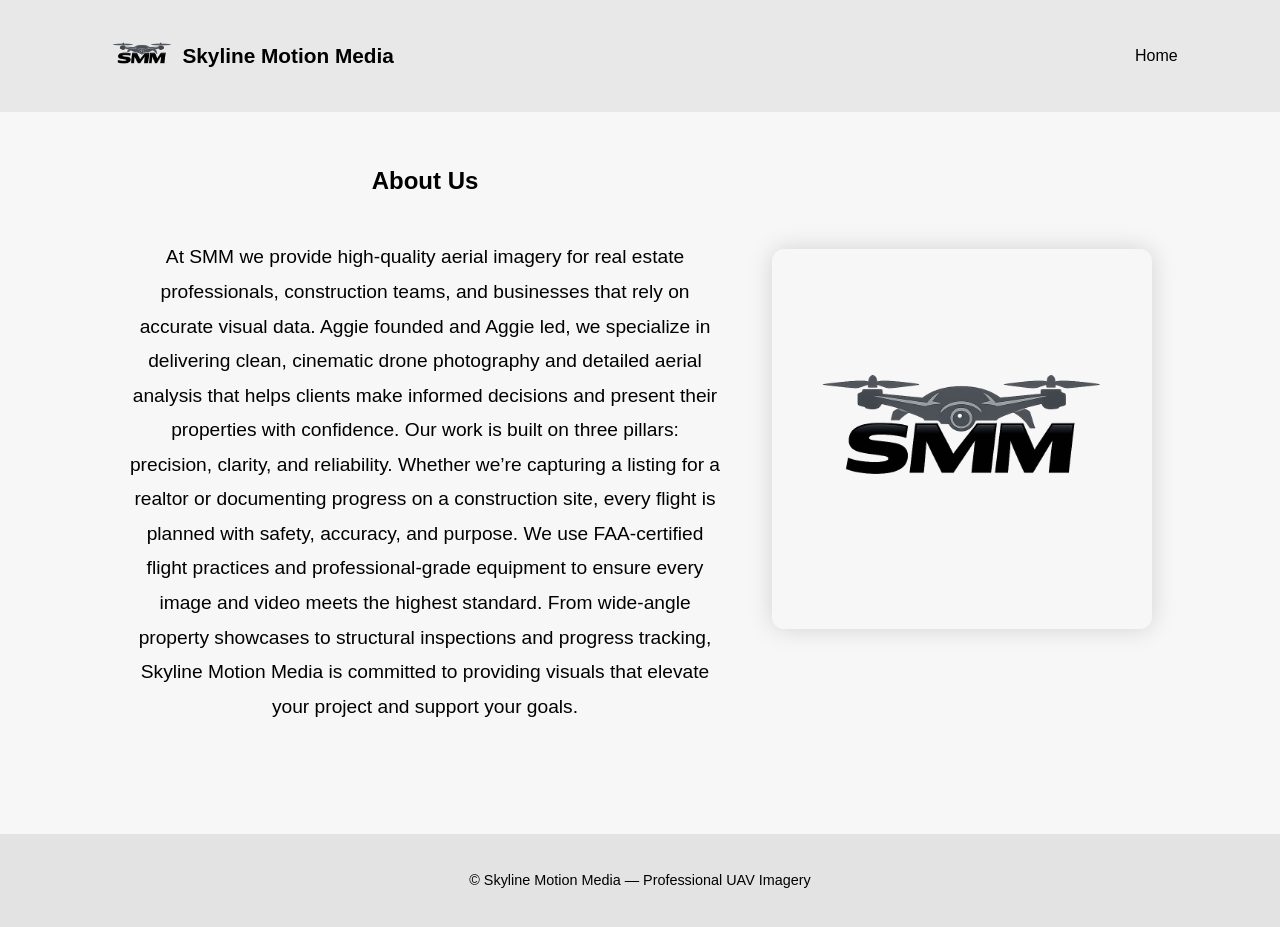
==== about.html @ 7b564f6c "movement of files" ====
<!DOCTYPE html>
<html lang="en">
<head>
    <meta charset="UTF-8">
    <meta name="viewport" content="width=device-width, initial-scale=1.0">
    <title>Skyline Motion Media</title>
    <link rel="stylesheet" href="style.css">
</head>

<body>

    <!-- NAVBAR -->
    <nav>
    <div class="logo-title">
        <img src="images/Logo(dark).png" class="logo-img" alt="Logo">
        <div class="logo">Skyline Motion Media</div>
    </div>
        <ul>
            <li><a href="index.html">Home</a></li>
        </ul>
    </nav>



    <!-- ABOUT -->
<section id="about" class="section section-animate about-wrapper">
    <div class="about-text">
        <h2>About Us</h2>
        <p>
            At SMM we provide high‑quality aerial imagery for real estate professionals, construction teams,
            and businesses that rely on accurate visual data. Aggie founded and Aggie led,
            we specialize in delivering clean, cinematic drone photography and
            detailed aerial analysis that helps clients make informed decisions and present their properties with confidence.
            Our work is built on three pillars: precision, clarity, and reliability.
            Whether we’re capturing a listing for a realtor or documenting progress
            on a construction site, every flight is planned with safety, accuracy,
            and purpose. We use FAA‑certified flight practices and professional‑grade
            equipment to ensure every image and video meets the highest standard.
            From wide‑angle property showcases to structural inspections and progress
            tracking, Skyline Motion Media is committed to providing visuals that elevate your project and support your goals.

        </p>
    </div>

    <div class="about-photo">
        <img src="images/Logo(dark).png" alt="About Skyline Motion Media">
    </div>
</section>




    <footer>
        <p>© Skyline Motion Media — Professional UAV Imagery</p>
    </footer>






<script src="script.js"></script>



</body>
</html>
---- style.css ----
/* ================================
   GLOBAL BASE
================================ */

* {
    margin: 0;
    padding: 0;
    box-sizing: border-box;
}

body {
    background: #f7f7f7;
    color: #000000;
    font-family: 'Arial', sans-serif;
    overflow-x: hidden;
    line-height: 1.6;

    /* layout stability */
    display: flex;
    flex-direction: column;
    min-height: 100vh;

    /* page transition base */
    opacity: 1;
    transform: translateY(0);
    transition: opacity 0.6s ease, transform 0.6s ease;
}



/* ABOUT SECTION LAYOUT */
.about-wrapper {
    display: flex;
    align-items: center;
    justify-content: space-between;
    gap: 50px;
    text-align: left;
}

/* Make text bigger */
.about-text p {
    font-size: 1.2rem;
    line-height: 1.8;
}

/* About image styling */
.about-photo img {
    width: 380px;
    height: auto;
    border-radius: 12px;
    box-shadow: 0 0 25px rgba(0,0,0,0.15);
    object-fit: cover;
}

#about {
    flex: 1;
}


/* ================================
   PAGE TRANSITIONS
================================ */

body.page-enter {
    opacity: 1;
    transform: translateY(0);
}

body.page-exit {
    opacity: 0;
    transform: translateY(-40px);
    pointer-events: none;
}

/* ================================
   NAVBAR
================================ */

nav {
    background: rgba(230, 230, 230, 0.85);
    backdrop-filter: blur(8px);
    padding: 16px 8%;
    display: flex;
    justify-content: space-between;
    align-items: center;
    gap: 100px;
    position: sticky;
    top: 0;
    z-index: 1000;
}

nav .logo {
    font-size: 1.3rem;
    font-weight: bold;
    color: #000000;
}

nav ul {
    list-style: none;
    display: flex;
    gap: 20px;
    padding: 0;
    margin: 0;

}

nav ul li a {
    padding: 0; /* or consistent padding */
}

nav a {
    color: #000000;
    text-decoration: none;
    position: relative;
    padding-bottom: 4px;
}

nav a::after {
    content: "";
    position: absolute;
    bottom: 0;
    left: 0;
    height: 2px;
    width: 0%;
    background: #000000;
    transition: width 0.3s ease;
}

nav a:hover::after {
    width: 100%;
}

/* ================================
   HERO SECTION
================================ */
.hero {
    position: relative;
    height: 90vh;
    display: flex;
    flex-direction: column;
    justify-content: flex-start;
    align-items: center;  
    overflow: hidden;
    padding-top: 200px;
}

.hero-video {
    position: absolute;
    top: 50%;
    left: 50%;
    width: 100%;
    height: 100%;
    object-fit: cover;
    transform: translate(-50%, -50%);
    z-index: -1;
    opacity: 0.85; /* optional aesthetic */
}

@keyframes heroZoom {
    0% { transform: scale(1); }
    100% { transform: scale(1.08); }
}

.hero-overlay-box {
    background: rgba(240, 240, 240, 0.55); /* soft gray */
    padding: 25px 40px;
    border-radius: 12px;
    backdrop-filter: blur(6px); /* makes it look premium */
    text-align: center;
    z-index: 2;
}



.hero::before {
    content: "";
    position: absolute;
    inset: 0;
    background: rgba(247, 247, 247, 0.55);
    z-index: -1;
}

/* ================================
   BUTTONS
================================ */

.cta-btn {
    padding: 14px 35px;
    background: #cccccc;
    color: #000000;
    border-radius: 6px;
    font-weight: bold;
    text-decoration: none;
    letter-spacing: 1px;
    position: relative;
    z-index: 2;
}

.hero-overlay-box .cta-btn {
    margin-top: 60px;
}

.cta-btn:hover {
    background: #e3e3e3;
    transform: scale(1.06);
    box-shadow: 0 0 20px rgba(0,0,0,0.2);
}

.hero-btn {
    margin-top: 25px;
}


/* ================================
   SERVICES / PORTFOLIO / ABOUT / CONTACT
================================ */

.section {
    padding: 50px 10%;
    text-align: center;
}

section h2 {
    margin-bottom: 40px; /* adjust to taste */
}


.service-container {
    display: grid;
    grid-template-columns: repeat(3, 1fr); /* 3 per row */
    gap: 50px;
    justify-items: center; /* centers items inside their grid cell */
}


.service-card:nth-child(4) {
    grid-column: 2 / 3; /* place it in the middle column */
}


.service-card {
    background: #e3e3e3;
    padding: 40px;
    width: 340px;
    border-radius: 10px;
    box-shadow: 0 0 20px rgba(0,0,0,0.15);
    border: 1px solid #cccccc;
    
}

.service-card {
    position: relative;
    overflow: hidden;
    transition: transform 0.35s ease, box-shadow 0.35s ease;

}

.service-video {
    position: absolute;
    inset: 0;
    width: 100%;
    height: 100%;
    object-fit: cover;
    opacity: 0;
    transform: scale(1.1); /* slight zoom for cinematic feel */
    transition: opacity 0.4s ease, transform 0.4s ease;
    z-index: 0;
}

.service-card:hover .service-video {
    opacity: 1;
    transform: scale(1); /* zooms into place */

}

.service-card h3,
.service-card p {
    position: relative;
    z-index: 2;
    transition: opacity 0.3s ease;
}


.service-card:hover {
    transform: scale(1.08); /* makes the whole card pop out */
    box-shadow: 0 25px 50px rgba(0,0,0,0.25);

}

.service-card:hover h3,
.service-card:hover p {
    opacity: 0;
}

/* portfolio Shelfs */

.portfolio {
    padding: 60px 10%;
}

.portfolio-shelf {
    background:#e3e3e3; /* darker than your site background */
    padding: 30px;
    border-radius: 15px;
    margin-bottom: 50px;
    box-shadow: 0 0 20px rgba(0,0,0,0.25);
}

.portfolio-shelf h3 {
    margin-bottom: 20px;
    font-size: 1.6rem;
    opacity: 0.9;
}

.portfolio-shelf-grid {
    display: grid;
    grid-template-columns: repeat(auto-fit, minmax(350px, 1fr));
    gap: 30px;
}

.portfolio-img {
    width: 100%;
    border-radius: 10px;
    cursor: pointer;
    transition: transform 0.3s ease, filter 0.3s ease;
    filter: brightness(0.9);
}

.portfolio-img:hover {
    transform: scale(1.05);
    filter: brightness(1.1);
}


.portfolio-grid {
    display: grid;
    grid-template-columns: repeat(2, 1fr);
    gap: 15px;
}

.portfolio-img {
    width: 100%;
    aspect-ratio: 1 / 1; /* perfect square */
    object-fit: cover;
    border-radius: 10px;
    cursor: pointer;
    transition: transform 0.3s ease, filter 0.3s ease;
    filter: brightness(0.9);
}

.portfolio-img:hover {
    transform: scale(1.05);
    filter: brightness(1.1);
}


#contact {
    flex: 1;
}


/* ================================
   SCROLL FADE-IN + FADE-OUT
================================ */

.section-animate {
    opacity: 0;
    transform: translateY(35px);
    transition: opacity 0.9s ease, transform 0.9s ease;
}

.section-animate.visible {
    opacity: 1;
    transform: translateY(0);
}

.section-animate.above {
    opacity: 0;
    transform: translateY(-35px);
}

/* ================================
   FOOTER
================================ */

footer {
    background: #e3e3e3;
    color: #000000;
    text-align: center;
    padding: 35px;
    margin-top: 60px;
    font-size: 0.9rem;
}


/* CONTACT SECTION CLEANUP */
.contact-info {
    margin-bottom: 25px;
    font-size: 1.1rem;
    line-height: 1.8;
}

.contact-info p {
    margin: 6px 0;
}

.contact-form {
    display: flex;
    flex-direction: column;
    gap: 18px;
    width: 60%;
    max-width: 600px;
    margin: auto;
}

.contact-form input,
.contact-form textarea {
    padding: 14px;
    border-radius: 6px;
    border: 1px solid #cccccc;
    background: #f7f7f7;
    color: #000000;
    font-size: 1rem;
}

.contact-form textarea {
    min-height: 140px;
    resize: vertical;
}

.contact-form button {
    padding: 14px;
    background: #cccccc;
    color: #000000;
    border: none;
    border-radius: 6px;
    font-weight: bold;
    cursor: pointer;
}

.contact-form button:hover {
    background: #e3e3e3;
    transform: scale(1.05);
}


/* ================================
   HOVER VIDEO POPUP
================================ */

.video-modal {
    position: fixed;
    inset: 0;
    background: rgba(0,0,0,0.65);
    display: none;
    justify-content: center;
    align-items: center;
    z-index: 3000;
    animation: fadeIn 0.3s ease forwards;
}

.video-wrapper {
    position: relative;
    width: 70%;
    max-width: 650px;
    border-radius: 12px;
    overflow: hidden;
    box-shadow: 0 0 40px rgba(0,0,0,0.4);
    animation: popUp 0.25s ease forwards;
}

#popup-video {
    width: 100%;
    height: auto;
    display: block;
}

/* Animations */
@keyframes fadeIn {
    from { opacity: 0; }
    to { opacity: 1; }
}

@keyframes popUp {
    from { transform: scale(0.85); opacity: 0; }
    to { transform: scale(1); opacity: 1; }
}


/*Service Card Click*/
.service-card {
    cursor: pointer;
}




/* Services UI stand-alone*/

.services-hero {
    padding-top: 120px;
    padding-bottom: 40px;
}

.services-hero h1 {
    font-size: 2.6rem;
    margin-bottom: 10px;
}

.services-hero p {
    font-size: 1.2rem;
    opacity: 0.8;
}


/* GALLERY HERO */
.gallery-hero {
    padding-top: 120px;
    padding-bottom: 40px;
}

.gallery-hero h1 {
    font-size: 2.6rem;
    margin-bottom: 10px;
}

.gallery-hero p {
    font-size: 1.2rem;
    opacity: 0.8;
}

/* GALLERY GRID */
.gallery-grid {
    display: grid;
    grid-template-columns: repeat(2, 1fr); /* EXACTLY 2 per row */
    gap: 25px; /* slightly bigger spacing looks cleaner */
}


/* PHOTO HOVER */
.gallery-grid img {
    width: 100%;
    border-radius: 10px;
    transition: transform 0.4s ease, filter 0.4s ease;
    filter: brightness(0.9);
}

.gallery-grid img:hover {
    transform: scale(1.08);
    filter: brightness(1.1) contrast(1.05);
}

/* VIDEO HOVER */
.gallery-video {
    width: 100%;
    border-radius: 10px;
    opacity: 0.85;
    transition: transform 0.4s ease, opacity 0.4s ease;
    object-fit: cover;
}

.gallery-video:hover {
    transform: scale(1.05);
    opacity: 1;
}





/* FULLSCREEN MEDIA MODAL */
.media-modal {
    position: fixed;
    inset: 0;
    background: rgba(0,0,0,0.75);
    display: none;
    justify-content: center;
    align-items: center;
    z-index: 3000;
}

.modal-content {
    width: 90vw;
    height: 50vw; /* keeps 16:9 ratio */
    max-height: 90vh;
    border-radius: 12px;
}

#modal-video {
    pointer-events: auto;
}

.close-media {
    position: absolute;
    top: 20px;
    right: 30px;
    font-size: 3rem;
    color: white;
    cursor: pointer;
}

/* VIDEO THUMBNAIL */
.video-thumb {
    position: relative;
    cursor: pointer;
    border-radius: 10px;
    overflow: hidden;
}

.video-thumb video {
    width: 100%;
    border-radius: 10px;
    filter: brightness(0.85);
    transition: transform 0.3s ease, filter 0.3s ease;
}

.video-thumb:hover video {
    transform: scale(1.05);
    filter: brightness(1);
}

/* PLAY ICON */
.play-icon {
    position: absolute;
    inset: 0;
    display: flex;
    justify-content: center;
    align-items: center;
    font-size: 3rem;
    color: rgba(255,255,255,0.85);
    pointer-events: none;
    text-shadow: 0 0 10px rgba(0,0,0,0.4);
}

/* PHOTO THUMBNAIL */
.photo-thumb {
    width: 100%;
    border-radius: 10px;
    cursor: pointer;
    transition: transform 0.3s ease, filter 0.3s ease;
    filter: brightness(0.9);
}

.photo-thumb:hover {
    transform: scale(1.05);
    filter: brightness(1.1);
}

/*logo image, and image scaling and placing */

.logo-title {
    display: flex;
    align-items: center;
    gap: 0px; /* space between logo and title */
}

.logo-img {
    height: 80px;   /* adjust size */
    width: auto;
    object-fit: contain;
}

/* mobile settings */

@media (max-width: 850px) {
    .about-wrapper {
        flex-direction: column;
        text-align: center;
    }

    .about-photo img {
        width: 80%;
    }
}


/* ============================
   MOBILE LAYOUT (tight + compact)
============================ */
@media (max-width: 850px) {

    /* HERO */
    .hero {
        padding-top: 100px; /* tighter */
        height: auto;       /* prevents overflow */
        padding-bottom: 40px;
    }

    .hero-overlay-box {
        padding: 20px 25px; /* smaller box */
        width: 90%;
    }

    .hero-overlay-box h1 {
        font-size: 1.6rem;
        line-height: 1.2;
    }

    .hero-overlay-box p {
        font-size: 1rem;
        margin-top: 8px;
    }

    .cta-btn {
        margin-top: 20px; /* tighter spacing */
        padding: 12px 28px;
        font-size: 0.95rem;
    }

    /* SERVICES */
    .service-container {
        grid-template-columns: 1fr; /* 1 per row */
        gap: 25px;
    }

    .service-card {
        width: 90%;
        padding: 25px;
    }

    /* PORTFOLIO */
    .portfolio-grid {
        grid-template-columns: 1fr; /* 1 per row */
    }

    /* GALLERY */
    .gallery-grid {
        grid-template-columns: 1fr; /* 1 per row */
        gap: 15px;
    }

    /* ABOUT */
    .about-wrapper {
        flex-direction: column;
        text-align: center;
        gap: 25px;
    }

    .about-text p {
        font-size: 1rem;
    }

    /* CONTACT */
    .contact-form {
        width: 90%;
    }

    /* SECTION SPACING */
    .section {
        padding: 40px 5%;
    }
}
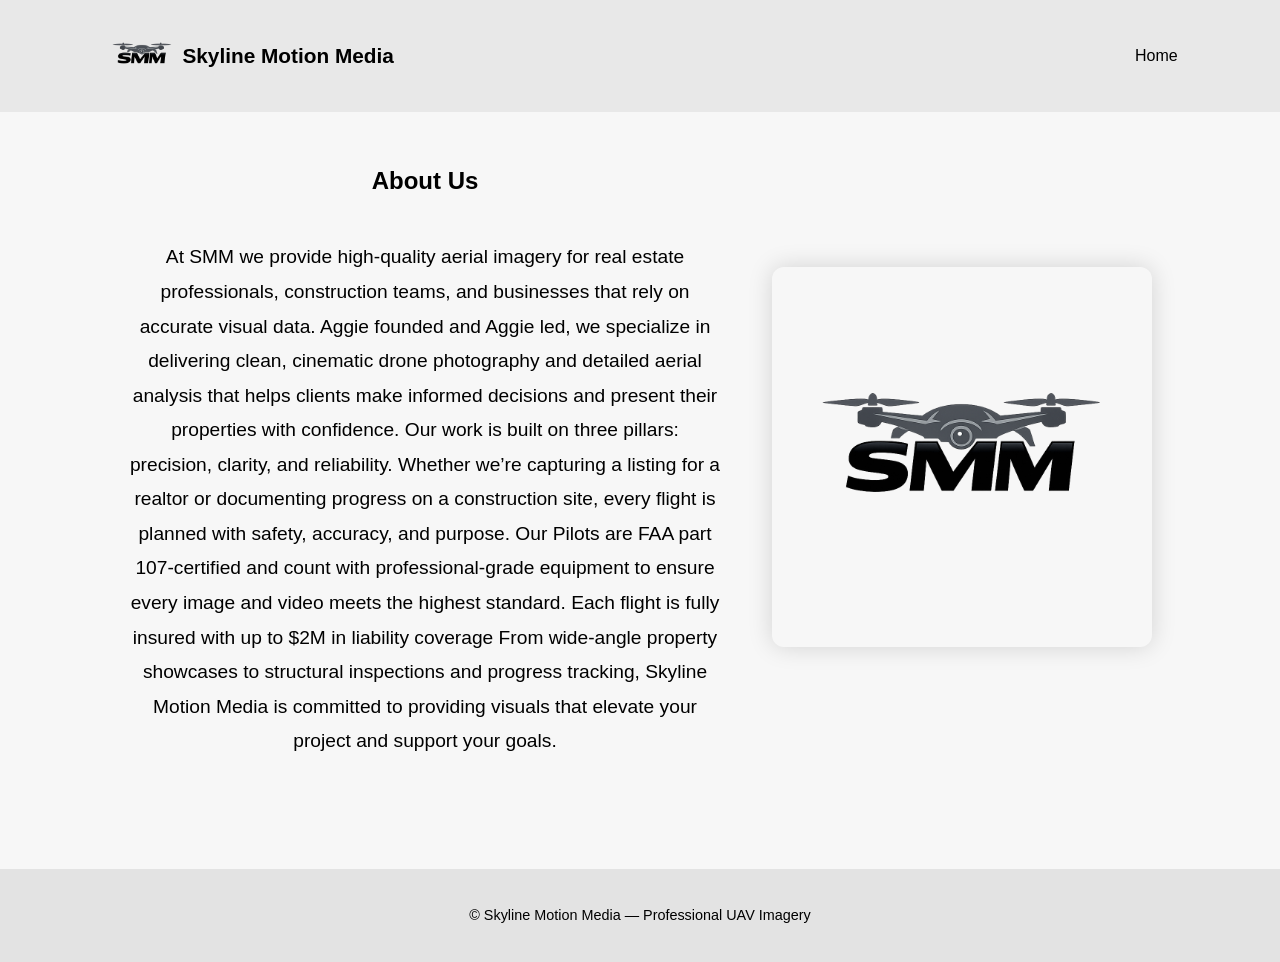
==== commit aa228341: "website patch v1" ====
--- a/about.html
+++ b/about.html
@@ -34,8 +34,8 @@
             Our work is built on three pillars: precision, clarity, and reliability.
             Whether we’re capturing a listing for a realtor or documenting progress
             on a construction site, every flight is planned with safety, accuracy,
-            and purpose. We use FAA‑certified flight practices and professional‑grade
-            equipment to ensure every image and video meets the highest standard.
+            and purpose. Our Pilots are FAA part 107-certified and count with professional‑grade
+            equipment to ensure every image and video meets the highest standard. Each flight is fully insured with up to $2M in liability coverage
             From wide‑angle property showcases to structural inspections and progress
             tracking, Skyline Motion Media is committed to providing visuals that elevate your project and support your goals.
 
--- a/style.css
+++ b/style.css
@@ -241,7 +241,8 @@
 .service-card {
     background: #e3e3e3;
     padding: 40px;
-    width: 340px;
+    width: 100%;
+    max-width: 340px;
     border-radius: 10px;
     box-shadow: 0 0 20px rgba(0,0,0,0.15);
     border: 1px solid #cccccc;
@@ -752,3 +753,138 @@
 }
 
 
+/* MOBILE FIXES */
+@media (max-width: 850px) {
+
+    /* NAVBAR FIX */
+    nav {
+        flex-direction: column;
+        gap: 15px;
+        padding: 12px 5%;
+    }
+
+    nav ul {
+        flex-direction: column;
+        gap: 10px;
+        text-align: center;
+    }
+
+    .logo-img {
+        height: 60px;
+    }
+
+    /* SERVICE CARDS FIX */
+    .service-card {
+        width: 100%;
+        max-width: 450px;
+        margin: 0 auto;
+    }
+
+    /* GALLERY FIX */
+    .gallery-grid {
+        grid-template-columns: 1fr;
+        gap: 15px;
+    }
+
+    .gallery-grid img,
+    .gallery-video {
+        width: 100%;
+        height: auto;
+    }
+
+    .modal-content {
+        width: 95vw;
+        height: auto;
+        max-height: 70vh;
+    }
+}
+
+
+@media (max-width: 850px) {
+    .portfolio-img {
+        aspect-ratio: auto;
+        height: auto;
+        width: 100%;
+        object-fit: contain;
+    }
+}
+
+
+
+/* Medium screens — switch to 2 columns */
+@media (max-width: 1200px) {
+    .service-container {
+        grid-template-columns: repeat(2, 1fr);
+        gap: 30px;
+    }
+
+    .service-card {
+        width: 100%;
+    }
+}
+
+/* Mobile — switch to 1 column */
+@media (max-width: 850px) {
+    .service-container {
+        grid-template-columns: 1fr;
+    }
+
+    .service-card {
+        width: 100%;
+        max-width: 450px;
+        margin: 0 auto;
+    }
+}
+
+@media (max-width: 850px) {
+    .service-card:nth-child(4) {
+        grid-column: auto;
+    }
+}
+
+
+@media (max-width: 850px) {
+
+    /* NAVBAR container */
+    nav {
+        flex-direction: column;
+        align-items: flex-start;
+        padding: 8px 4%;
+        gap: 10px;
+    }
+
+    /* Logo + title top-left */
+    .logo-title {
+        width: 100%;
+        justify-content: flex-start;
+        gap: 6px;
+    }
+
+    .logo-img {
+        height: 45px;
+    }
+
+    nav .logo {
+        font-size: 1rem;
+    }
+
+    /* NAV LINKS in a 2x2 grid */
+    nav ul {
+        width: 100%;
+        display: grid;
+        grid-template-columns: repeat(2, 1fr); /* 2 per row */
+        gap: 8px 12px; /* row gap, column gap */
+        justify-items: start; /* align left */
+    }
+
+    nav ul li a {
+        font-size: 0.95rem;
+        white-space: nowrap;
+    }
+
+    /* Email slightly bigger */
+    nav ul li:last-child a {
+        font-size: 1rem;
+        opacity: 0.85;
+    }
+}
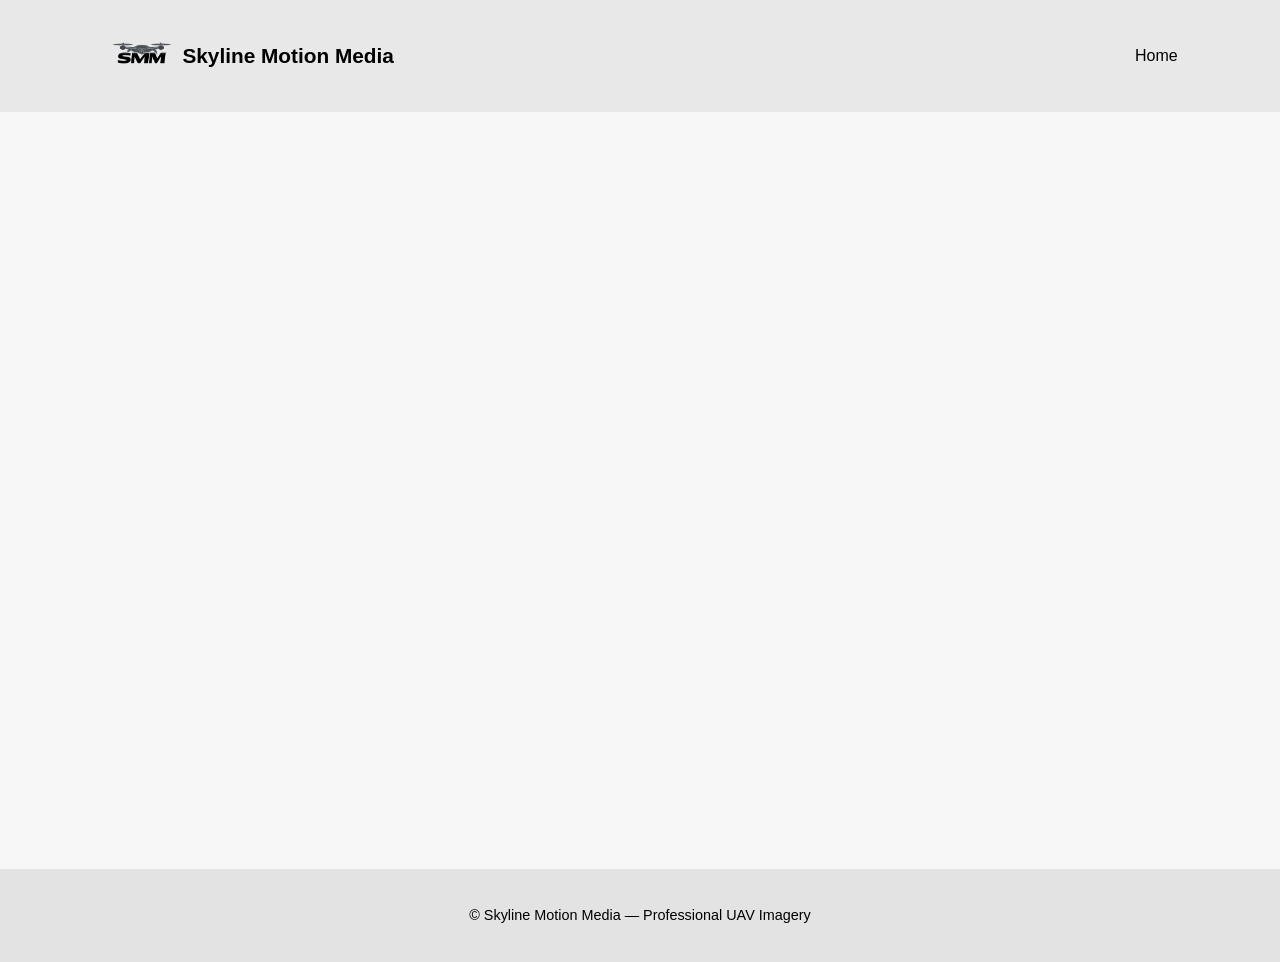
==== commit c7a87d59: "Website Patch v2" ====
--- a/about.html
+++ b/about.html
@@ -35,7 +35,7 @@
             Whether we’re capturing a listing for a realtor or documenting progress
             on a construction site, every flight is planned with safety, accuracy,
             and purpose. Our Pilots are FAA part 107-certified and count with professional‑grade
-            equipment to ensure every image and video meets the highest standard. Each flight is fully insured with up to $2M in liability coverage
+            equipment to ensure every image and video meets the highest standard. Each flight is fully insured with up to $2M in liability coverage.
             From wide‑angle property showcases to structural inspections and progress
             tracking, Skyline Motion Media is committed to providing visuals that elevate your project and support your goals.
 
